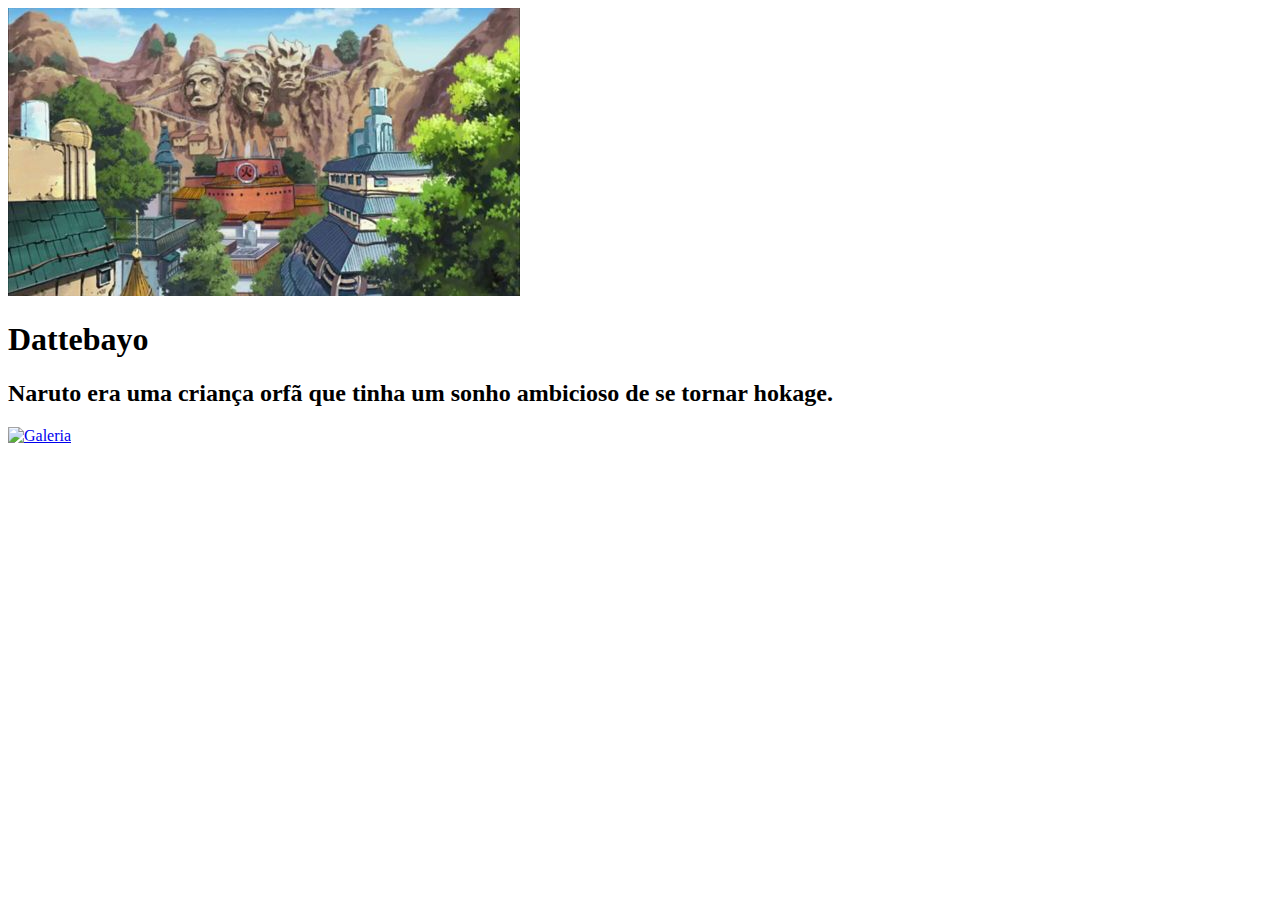
==== index.html @ d6ac9ae0 "Update index.html" ====
<!DOCTYPE html>
<html lang="pt_br">
<head>
    <meta charset="UTF-8">
    <meta name="viewport" content="width=device-width, initial-scale=1.0">
    <meta name="them-color" content="#9871F5">

    <link rel="stylesheet" href="/styles/main.css">
    <link rel="stylesheet" href="/public/styles/page-landing.css">

    <title>Aldeia da Folha</title>

</head>
<body id="page-landing">

    <div id="container">

        <div class="logo-container">
            <img src="/public/images/konoha.jpg.jpg" alt="Aldeia da folha">
            <h1>Dattebayo</h1>
            <h2>
                <strong>Naruto era uma criança orfã que tinha um sonho ambicioso de se tornar hokage.</strong>
            </h2>
        </div>
        <div class="buttons-container">
            <a class="Galeria" href="newpage.html">
                <img src="" alt="Galeria">
            </a>

        </div>

    </div>


</body>
</html>
---- public/styles/page-landing.css ----
#page-landing {
    background: var(--color-primary);
}

#page-landing #container {
    color: var(--color-text-in-primary);
}
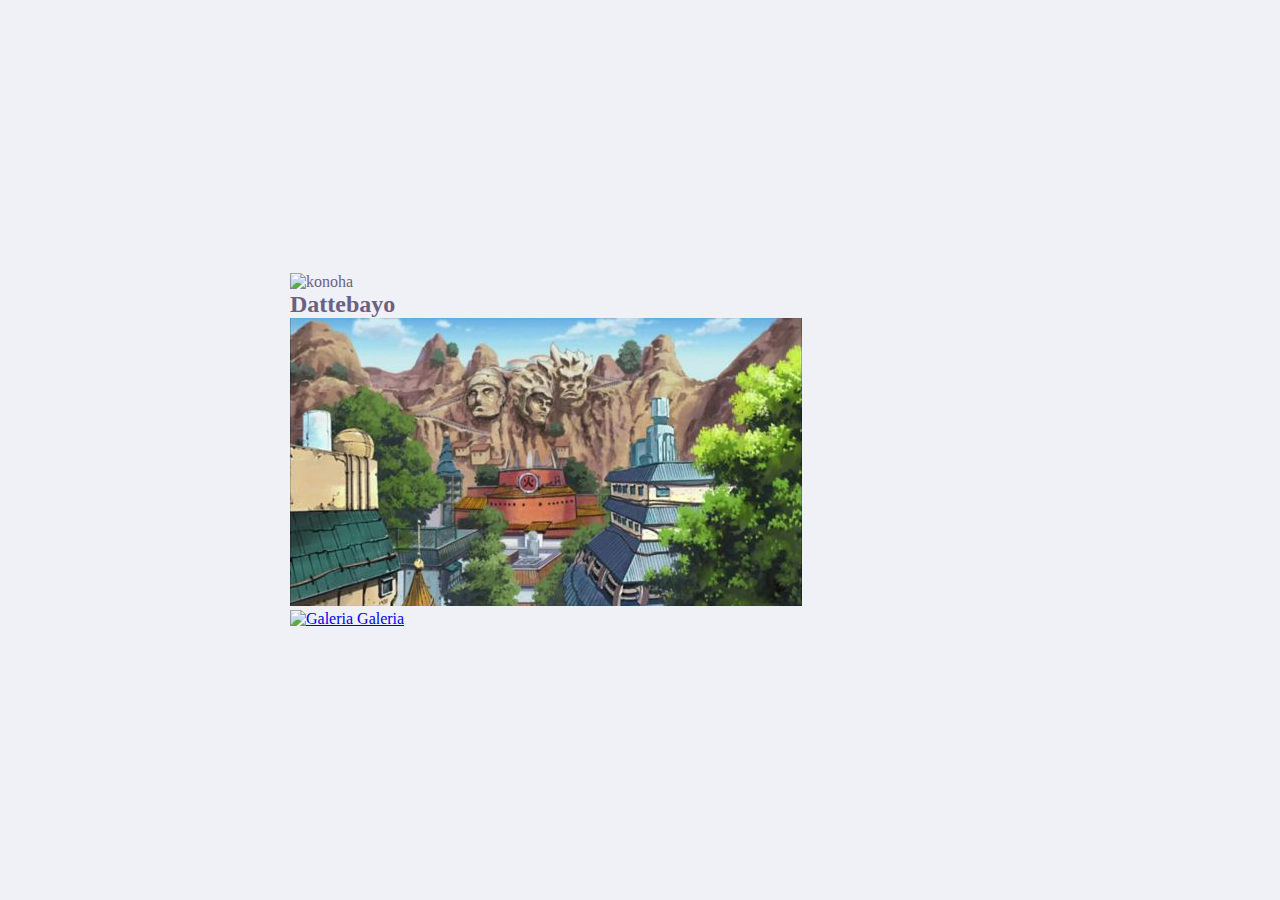
==== commit 71898d83: "Update index.html" ====
--- a/index.html
+++ b/index.html
@@ -3,9 +3,9 @@
 <head>
     <meta charset="UTF-8">
     <meta name="viewport" content="width=device-width, initial-scale=1.0">
-    <meta name="them-color" content="#9871F5">
+    <meta name="them-color" content="#FF7F00">
 
-    <link rel="stylesheet" href="/styles/main.css">
+    <link rel="stylesheet" href="/public/main.css">
     <link rel="stylesheet" href="/public/styles/page-landing.css">
 
     <title>Aldeia da Folha</title>
@@ -16,15 +16,16 @@
     <div id="container">
 
         <div class="logo-container">
-            <img src="/public/images/konoha.jpg.jpg" alt="Aldeia da folha">
-            <h1>Dattebayo</h1>
-            <h2>
-                <strong>Naruto era uma criança orfã que tinha um sonho ambicioso de se tornar hokage.</strong>
-            </h2>
+            <img src="/public/images/Naruto-logo.png" alt="konoha">
+            <h2>Dattebayo</h2>
         </div>
+
+        <img class="konoha-image" src="/public/images/konoha.jpg.jpg" alt="konoha">
+        
         <div class="buttons-container">
-            <a class="Galeria" href="newpage.html">
-                <img src="" alt="Galeria">
+            <a class="galery" href="newpage.html">
+                <img src="/public/images/botton-gallery.jpg.jpg" alt="Galeria">
+                Galeria
             </a>
 
         </div>
--- a/public/main.css
+++ b/public/main.css
@@ -0,0 +1,65 @@
+:root {/*trata se de um elemento raiz da página inteira e dentro das chaves posso definir variáveis do CSS para poder usar posteriormente*/
+    --color-background: #F0F0F7;
+    --color-primary-lighter: #9871F5;
+    --color-primary-light: #916BEA;
+    --color-primary: #B257E5;
+    --color-primary-dark: #774DD6;
+    --color-primary-darker: #6842C2;
+    --color-secondary: #04D361;
+    --color-secondary-dark: #04BF58;
+    --color-title-in-primary: #FFFFFF;
+    --color-text-in-primary: #D4C2FF;
+    --color-text-title: #32264D;
+    --color-text-complement: #9C98A6;
+    --color-text-base: #6A6180;
+    --color-line-in-white: #E6E6F0;
+    --color-input-background: #F8F8FC;
+    --color-button-text: #FFFFFF;
+    --color-box-base: #FFFFFF;
+    --color-box-footer: #FAFAFC;
+    --color-small-info: #C1BCCC;
+
+    /* tamanho da fonte padrão: 16px - 100% - 1rem */
+    font-size: 60%; /*controle das medidas rem*/
+}
+
+
+* {
+    margin: 0;
+    padding: 0;
+    box-sizing: border-box;
+}
+
+    html,
+    body {
+        height: 100vh; /*height = altura*/
+    }
+
+    body {
+    background: var(--color-background);
+    display: flex;
+    align-items: center;
+    justify-content: center;
+}
+
+body,
+input,
+button,
+textarea {
+
+    font-weight: 500;
+    font-family: Poppins;
+    font-size: 1.6rem;    
+    color: var(--color-text-base);
+}
+
+#container{
+    width: 90vw; /*width = largura*/
+    max-width: 700px;
+}
+
+@media (min-width: 700px) {
+    :root {
+        font-size: 62.5%; /* todo 1rem vai ser relativo a 10px*/
+    }
+}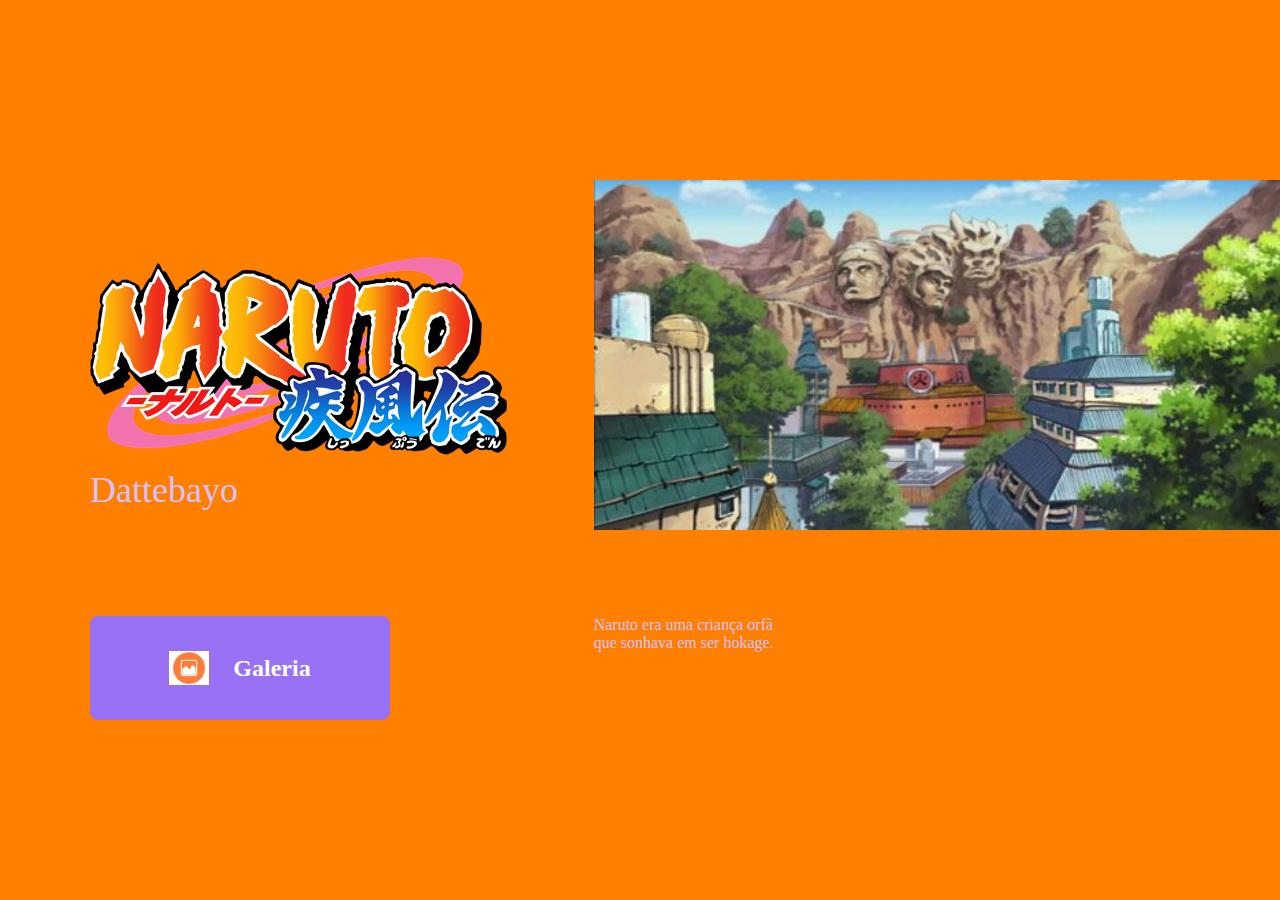
==== commit 9519b23e: "Update index.html" ====
--- a/index.html
+++ b/index.html
@@ -21,7 +21,7 @@
         </div>
 
         <img class="konoha-image" src="/public/images/konoha.jpg.jpg" alt="konoha">
-        
+
         <div class="buttons-container">
             <a class="galery" href="newpage.html">
                 <img src="/public/images/botton-gallery.jpg.jpg" alt="Galeria">
@@ -30,6 +30,8 @@
 
         </div>
 
+        <p class="history">Naruto era uma criança orfã que sonhava em ser hokage.</p>
+
     </div>
 
 
--- a/public/main.css
+++ b/public/main.css
@@ -2,7 +2,7 @@
     --color-background: #F0F0F7;
     --color-primary-lighter: #9871F5;
     --color-primary-light: #916BEA;
-    --color-primary: #B257E5;
+    --color-primary: #FF7F00;
     --color-primary-dark: #774DD6;
     --color-primary-darker: #6842C2;
     --color-secondary: #04D361;
--- a/public/styles/page-landing.css
+++ b/public/styles/page-landing.css
@@ -0,0 +1,122 @@
+#page-landing {
+    background: var(--color-primary);
+}
+
+#page-landing #container {
+    color: var(--color-text-in-primary);
+}
+
+.logo-container img {
+    height: 10rem;
+}
+
+.logo-container {
+    text-align: center;
+    margin-bottom: 3.2rem;
+}
+
+.logo-container h2 {
+    font-weight: 500;
+    font-size: 3.6rem;
+    line-height: 4.6rem;
+    margin-top: 0.8rem;
+}
+
+.konoha-image {
+    width: 127%;
+}
+
+.buttons-container {
+    display: flex;
+    justify-content: center;
+    margin: 3.2rem 0;
+}
+
+.buttons-container a {
+    width: 30rem;
+    height: 10.4rem;
+    border-radius: .8rem; /* modifica as bordas das caixas dos botões */
+    margin-right: 1.6rem;
+    font: 700 2.4rem Archivo;
+    display: flex;
+    align-items: center;
+    justify-content: center;
+    text-decoration: none; /* modifica a linha que vem do link gerado pela tag a */
+    transition: background 0.2s; /* utilizado para animações no css */
+    color: var(--color-button-text);
+}
+
+.buttons-container a img {
+    width: 4rem;
+    margin-right: 2.4rem;
+}
+
+.buttons-container a.galery {
+    background: var(--color-primary-lighter);
+}
+
+.buttons-container a.galery:hover{
+    background: var(--color-primary-light);
+}
+
+.total-connections {
+    font-size: 1.8rem;
+    display: flex;
+    align-items: center;
+    justify-content: center;
+}
+
+.total-connections img {
+    margin-left: 0.8rem;
+}
+
+@media (max-width: 1100px) {
+    :root {
+        font-size: 40%; /* modificar as medidas rem */;
+    }
+}
+
+@media (min-width: 1100px) { /* layout para quando a página for acessada por um desktop */
+    #page-landing #container {
+        max-width: 1100px;
+        display: grid;
+        grid-template-columns: 2fr 1fr 2fr;
+        grid-template-rows: 350px 1fr;
+        grid-template-areas: 
+        "konoha image image"
+        "button botton texting";
+        column-gap: 87px;
+        row-gap: 86px;
+    }
+
+    .logo-container {
+        grid-area: konoha;
+        text-align: initial;
+        align-self: center; /* centraliza o conteúdo dentro do grid */
+        margin: 0;
+        height: 200px;
+    }
+
+    .logo-container img {
+        height: 100%;
+    }
+
+    .konoha-image {
+        grid-area: image;
+        height: 350px;
+        width: 700px;
+    }
+
+    .buttons-container {
+        grid-area: button;
+        justify-content: flex-start; /* coloca o conteúdo no inicio do flex */
+        margin: 0;
+    }
+
+    .total-connections{
+        grid-area: texting;
+        justify-self: end;
+        font-size: 1.2rem;
+    }
+}
+
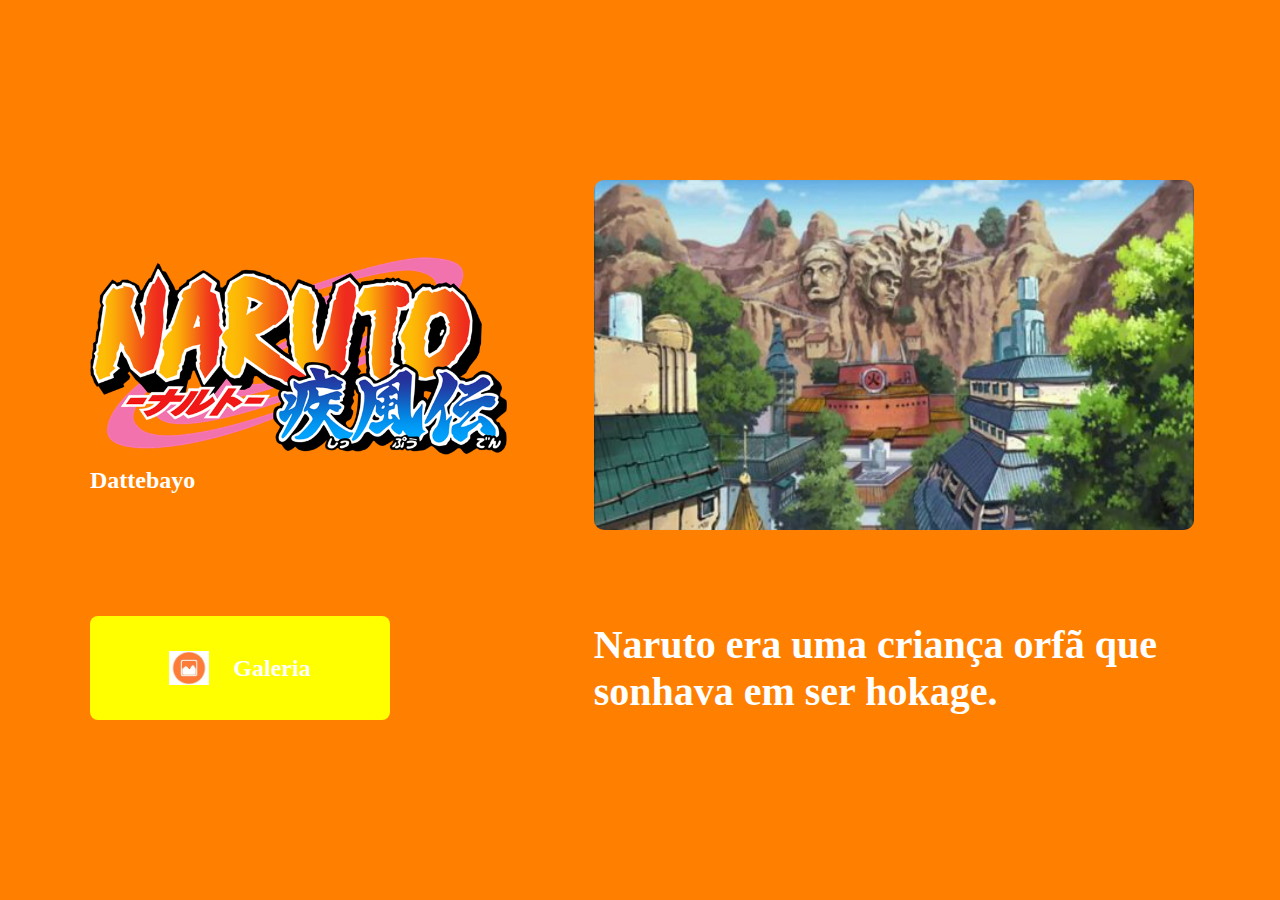
==== commit 5ce69ceb: "Update index.html" ====
--- a/index.html
+++ b/index.html
@@ -16,7 +16,7 @@
     <div id="container">
 
         <div class="logo-container">
-            <img src="/public/images/Naruto-logo.png" alt="konoha">
+            <img src="/public/images/Naruto-logo.png" alt="Naruto-logo">
             <h2>Dattebayo</h2>
         </div>
 
--- a/public/main.css
+++ b/public/main.css
@@ -5,8 +5,8 @@
     --color-primary: #FF7F00;
     --color-primary-dark: #774DD6;
     --color-primary-darker: #6842C2;
-    --color-secondary: #04D361;
-    --color-secondary-dark: #04BF58;
+    --color-secondary: #FFFF00;
+    --color-secondary-dark: #FFBF00;
     --color-title-in-primary: #FFFFFF;
     --color-text-in-primary: #D4C2FF;
     --color-text-title: #32264D;
--- a/public/styles/page-landing.css
+++ b/public/styles/page-landing.css
@@ -20,6 +20,8 @@
     font-size: 3.6rem;
     line-height: 4.6rem;
     margin-top: 0.8rem;
+    color: var(--color-title-in-primary);
+    font: 700 2.4rem Archivo;
 }
 
 .konoha-image {
@@ -52,22 +54,20 @@
 }
 
 .buttons-container a.galery {
-    background: var(--color-primary-lighter);
+    background: var(--color-secondary);
 }
 
 .buttons-container a.galery:hover{
-    background: var(--color-primary-light);
+    background: var(--color-secondary-dark);
 }
 
-.total-connections {
+.history {
     font-size: 1.8rem;
     display: flex;
     align-items: center;
     justify-content: center;
-}
-
-.total-connections img {
-    margin-left: 0.8rem;
+    color: var(--color-title-in-primary);
+    font: 700 2.4rem Archivo;
 }
 
 @media (max-width: 1100px) {
@@ -84,7 +84,7 @@
         grid-template-rows: 350px 1fr;
         grid-template-areas: 
         "konoha image image"
-        "button botton texting";
+        "button texting texting";
         column-gap: 87px;
         row-gap: 86px;
     }
@@ -104,7 +104,8 @@
     .konoha-image {
         grid-area: image;
         height: 350px;
-        width: 700px;
+        width: 600px;
+        border-radius: 1rem;
     }
 
     .buttons-container {
@@ -113,10 +114,10 @@
         margin: 0;
     }
 
-    .total-connections{
+    .history {
         grid-area: texting;
         justify-self: end;
-        font-size: 1.2rem;
+        font-size: 4rem;
     }
 }
 
